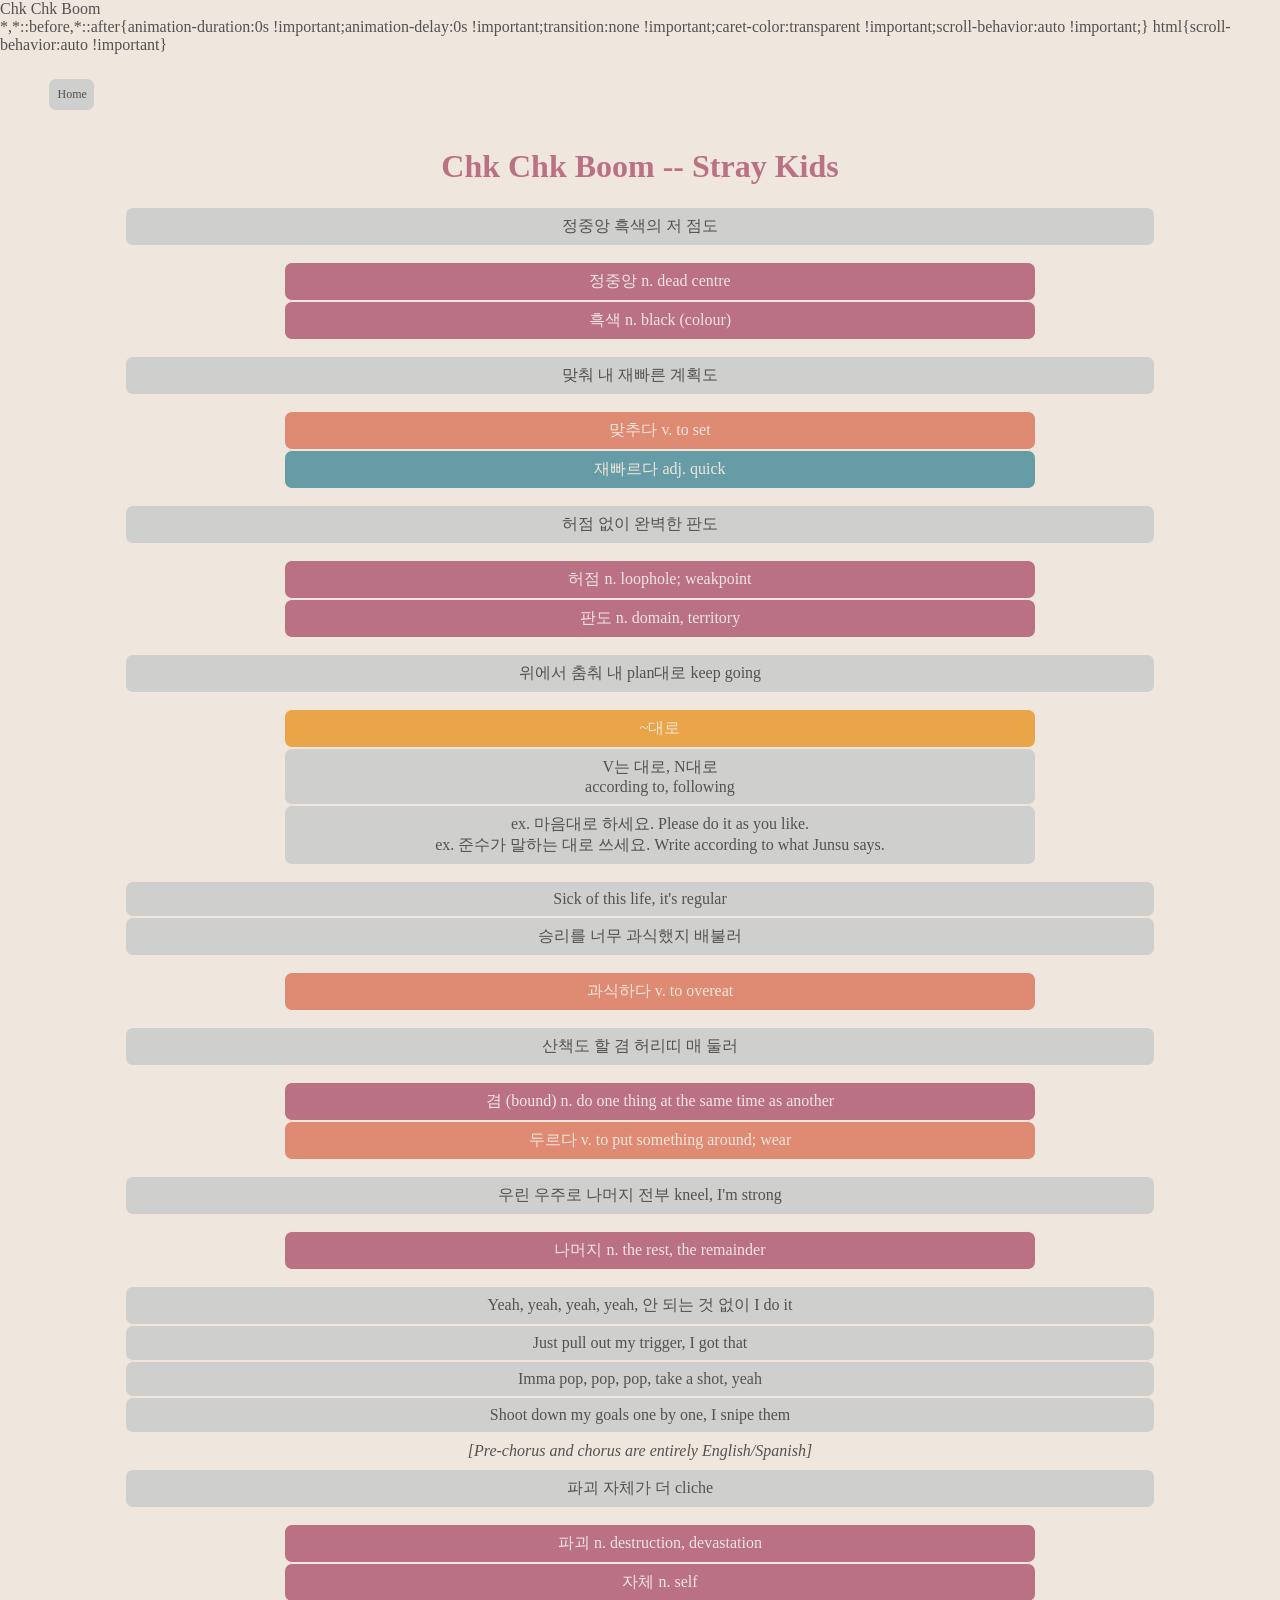
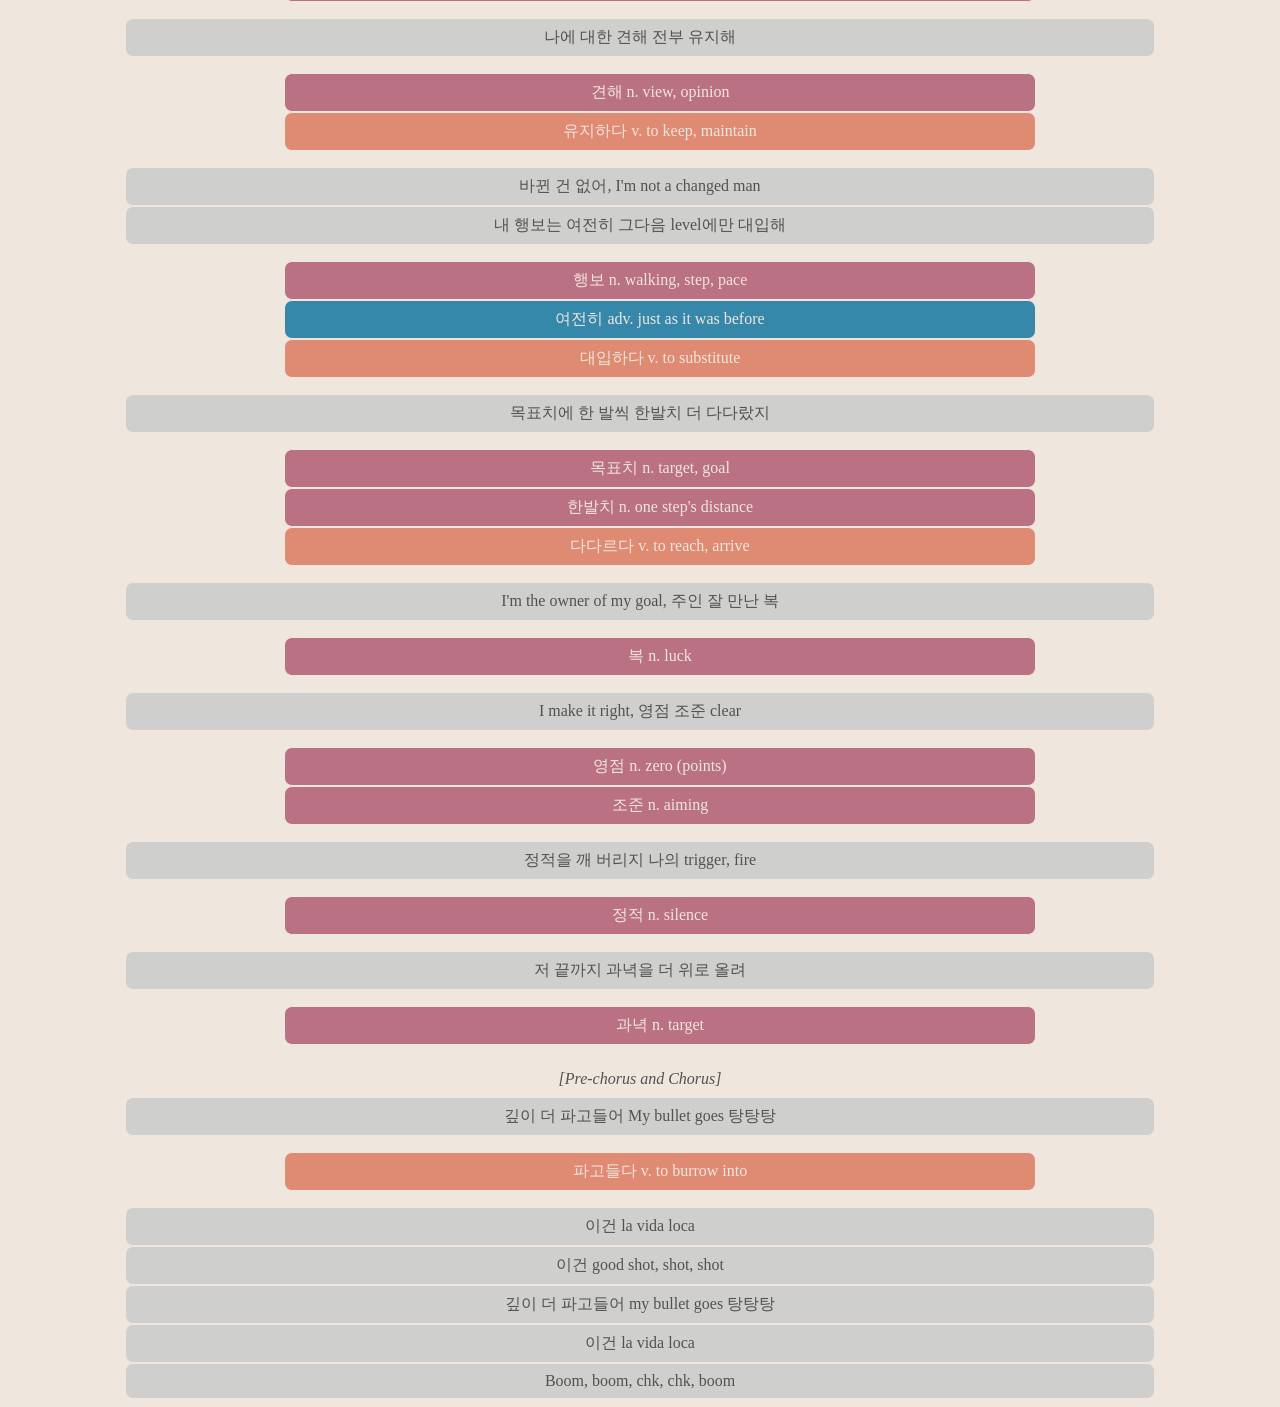
==== about.html @ ad4a9631 "initial content and styling" ====
<!DOCTYPE html>
<html>
<head>
    <meta charset="UTF-8"/>
    <meta name="viewport" content="width=device-width, initial-scale=1.0"/>
    <title>Chk Chk Boom</title>
    <link rel="stylesheet" href="style.css">
</head>
<body>
    <nav>
        <ul>
            <li><a href=index.html>Home</a></li>
        </ul>
    </nav>
    <main>
        <h1>Chk Chk Boom -- Stray Kids</h1>
        <p>정중앙 흑색의 저 점도</p>
            <ul>
                <li class="n">정중앙 n. dead centre</li>
                <li class="n">흑색 n. black (colour)</li>
            </ul>
        <p>맞춰 내 재빠른 계획도</p>
            <ul>
                <li class="v">맞추다 v. to set</li>
                <li class="adj">재빠르다 adj. quick</li>
            </ul>
        <p>허점 없이 완벽한 판도</p>
            <ul>
                <li class="n">허점 n. loophole; weakpoint</li>
                <li class="n">판도 n. domain, territory</li>
            </ul>
        <p>위에서 춤춰 내 plan대로 keep going</p>
            <ul>
                <li class="gr">~대로</li>
                <li class="gr-explain">V는 대로, N대로<br>
                according to, following<br>
                <li class="gr-explain">ex. 마음대로 하세요. Please do it as you like.<br>
                ex. 준수가 말하는 대로 쓰세요. Write according to what Junsu says.
            </ul>
        <p>Sick of this life, it's regular</p>
        <p>승리를 너무 과식했지 배불러</p>
            <ul>
                <li class="v">과식하다 v. to overeat</li>
            </ul>
        <p>산책도 할 겸 허리띠 매 둘러</p>
            <ul>
                <li class="n">겸 (bound) n. do one thing at the same time as another</li>
                <li class="v">두르다 v. to put something around; wear</li>
            </ul>
        <p>우린 우주로 나머지 전부 kneel, I'm strong</p>
            <ul>
                <li class="n">나머지 n. the rest, the remainder</li>
            </ul>
        <p>Yeah, yeah, yeah, yeah, 안 되는 것 없이 I do it</p>
        <p>Just pull out my trigger, I got that</p>
        <p>Imma pop, pop, pop, take a shot, yeah</p>
        <p>Shoot down my goals one by one, I snipe them</p>
        <p class="note"><em>[Pre-chorus and chorus are entirely English/Spanish]</em></p>
        <p>파괴 자체가 더 cliche</p>
            <ul>
                <li class="n">파괴 n. destruction, devastation</li>
                <li class="n">자체 n. self</li>
            </ul>
        <p>나에 대한 견해 전부 유지해</p>
            <ul>
                <li class="n">견해 n. view, opinion</li>
                <li class="v">유지하다 v. to keep, maintain</li>
            </ul>
        <p>바뀐 건 없어, I'm not a changed man</p>
        <p>내 행보는 여전히 그다음 level에만 대입해</p>
            <ul>
                <li class="n">행보 n. walking, step, pace</li>
                <li class="adv">여전히 adv. just as it was before</li>
                <li class="v">대입하다 v. to substitute</li>
            </ul>
        <p>목표치에 한 발씩 한발치 더 다다랐지</p>
            <ul>
                <li class="n">목표치 n. target, goal</li>
                <li class="n">한발치 n. one step's distance</li>
                <li class="v">다다르다 v. to reach, arrive</li>
            </ul>
        <p>I'm the owner of my goal, 주인 잘 만난 복</p>
            <ul>
                <li class="n">복 n. luck</li>
            </ul>
        <p>I make it right, 영점 조준 clear</p>
            <ul>
                <li class="n">영점 n. zero (points)</li>
                <li class="n">조준 n. aiming</li>
            </ul>
        <p>정적을 깨 버리지 나의 trigger, fire</p>
            <ul>
                <li class="n">정적 n. silence</li>
            </ul>
        <p>저 끝까지 과녁을 더 위로 올려</p>
            <ul>
                <li class="n">과녁 n. target</li>
            </ul>
        <p class="note"><em>[Pre-chorus and Chorus]</em></p>
        <p>깊이 더 파고들어 My bullet goes 탕탕탕</p>
            <ul>
                <li class="v">파고들다 v. to burrow into</li>
            </ul>
        <p>이건 la vida loca</p>
        <p>이건 good shot, shot, shot</p>
        <p>깊이 더 파고들어 my bullet goes 탕탕탕</p>
        <p>이건 la vida loca</p>
        <p>Boom, boom, chk, chk, boom</p>
    </main>
</body>
</html>
---- style.css ----
:root {
    /* Colour palette */
    --primary-colour: #EFE6DDff;
    --card-colour: #CFCFCEff;
    --noun: #BA7184ff;
    --verb: #DF8A73ff;
    --grammar: #EAA548ff;
    --adjective: #669CA5ff;
    --adverb: #3688AAff;
    --particle: #3D758Cff;
    --font-colour: #525252;
    --accent-font: #efe6dd;

    /* Typography */
    --font-size-xs: 12px;
    --font-size-small: 16px;
    --font-size-medium: 24px;
    --font-size-h1: 32px;

    /* Spacing */
    --spacing-small: 8px;
    --spacing-medium: 16px;
    --spacing-large: 32px;
    --spacing--xl: 48px;
}

* {
    background-color: var(--primary-colour);
    color: var(--font-colour);
    font-family: Cambria, Cochin, Georgia, Times, 'Times New Roman', serif;
    display: block;
}

body {
    margin: var(--spacing-small);
}

h1 {
    text-align: center;
    color: var(--noun);
    font-size: var(--font-size-h1)
}

h2 {
    color: var(--accent-font);
    background-color: var(--adjective);
    padding: var(--spacing-small);
    margin: var(--spacing-medium);
    border-radius: 8px;
}

h3 {
    margin: 0 var(--spacing-medium)
}

.song-nav {
    text-align: left;
    margin: 0;
    background-color: var(--adverb);
}

.song-nav a {
    color: var(--accent-font);
}

p {
    background-color: var(--card-colour);
    max-width: 80%;
    padding: var(--spacing-small);
    margin: 0 auto;
    border: 1px solid var(--accent-font);
    border-radius: 8px;
    text-align: center;
    font-size: var(--font-size-small);
}

nav {
    display: flex;
}

nav ul li {
    background-color: var(--card-colour);
    color: var(--font-colour);
    font-size: var(--font-size-xs);
    transition: all 0.3s ease-in;
}

nav ul li:hover {
    background-color: var(--noun);
    color: var(--accent-font);
}

ul {
    list-style: none inside;
}

li {
    color: var(--accent-font);
    max-width: 60%;
    padding: var(--spacing-small);
    margin: 0 auto;
    border: 1px solid var(--accent-font);
    border-radius: 8px;
    text-align: center;
    font-size: var(--font-size-small)
}

li a {
    text-decoration: none;
    background-color: inherit;
}

.n {
    background-color: var(--noun);

}

.v {
    background-color: var(--verb);
}

.adj {
    background-color: var(--adjective);
}

.adv {
    background-color: var(--adverb);
}

.gr {
    background-color: var(--grammar);
}

.gr-explain {
    margin: 0 auto;
    background-color: var(--card-colour);
    color: var(--font-colour);
}

.note {
    background-color: inherit;
}



#why {
    text-align: left;
}

#why p {
    background-color: var(--primary-colour);
    text-align: left;
    margin: 0 auto;
    padding: 0 auto;
    max-width: 100%;
}

#audience {
    text-align: right;
}

#audience p {
    background-color: var(--primary-colour);
    text-align: right;
    margin: 0 auto;
    padding: 0 auto;
    max-width: 100%;
}

em {
    font-family: Cambri0a;
}
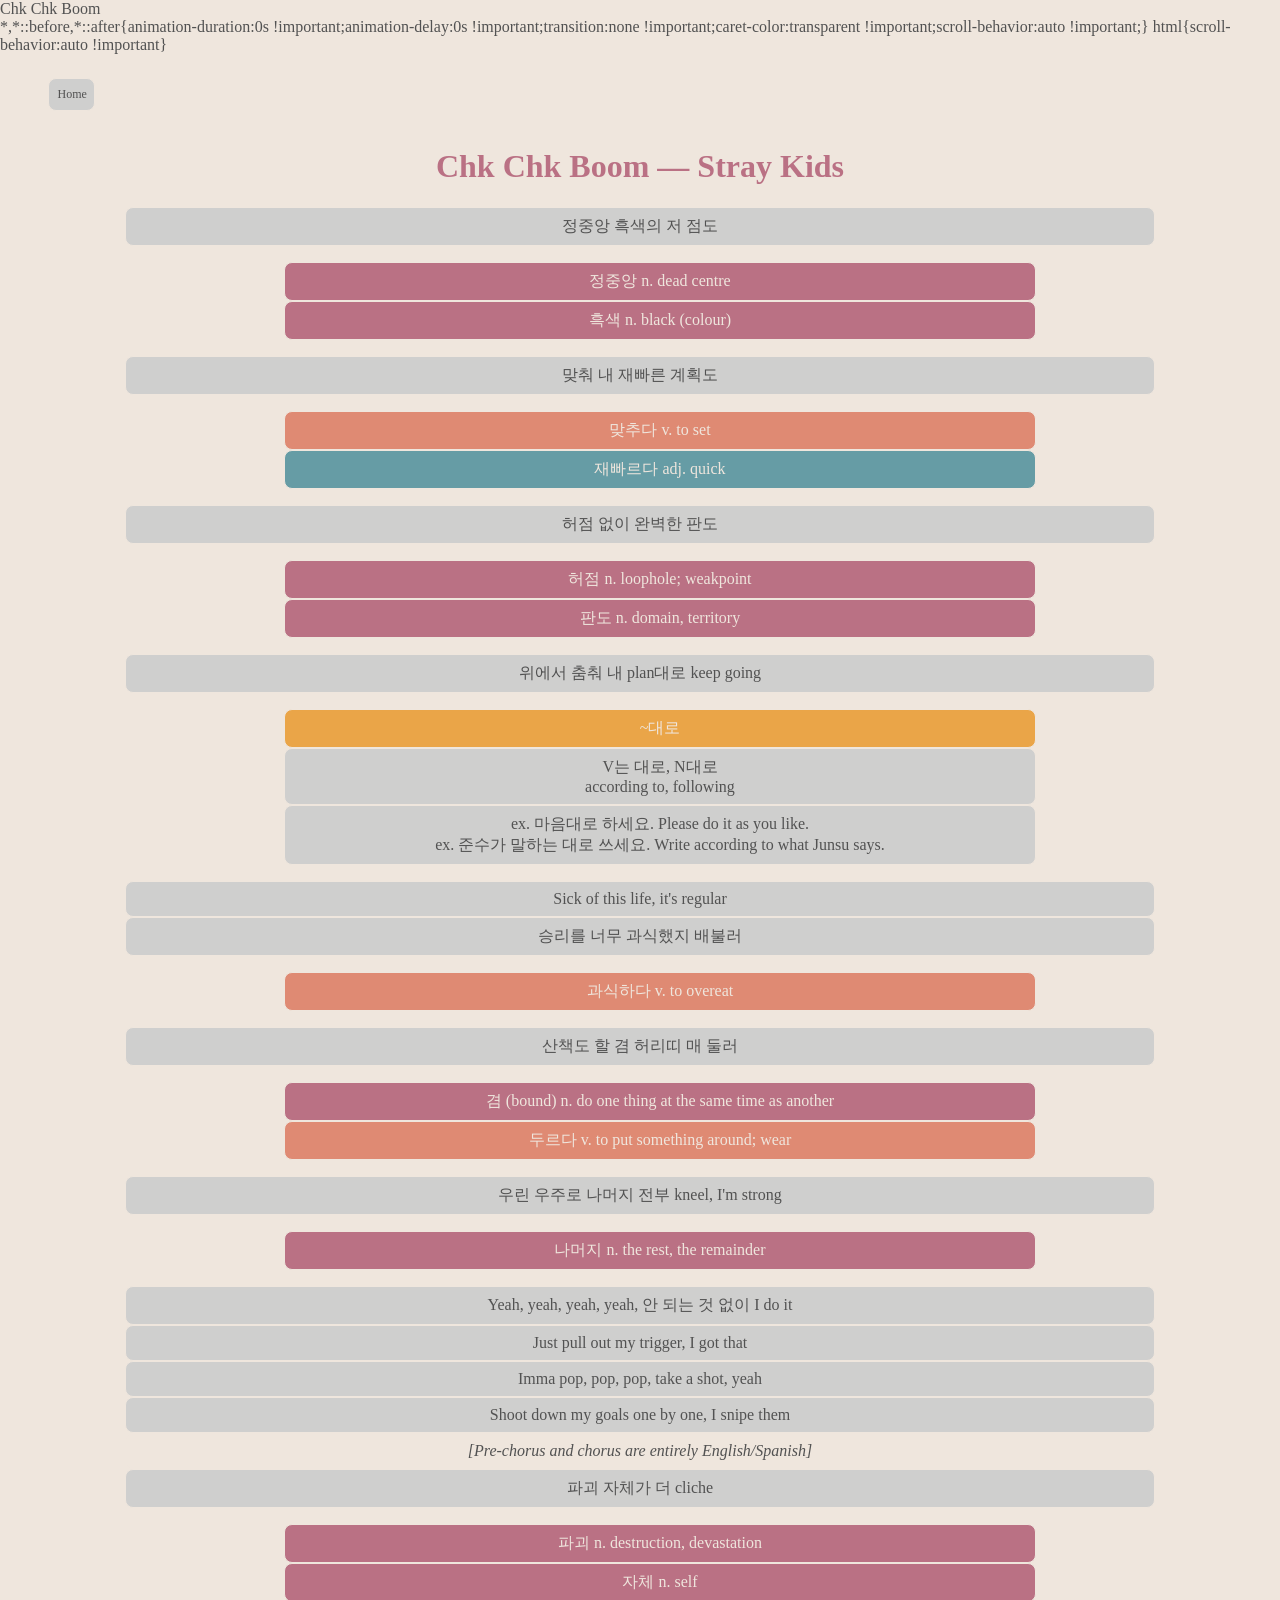
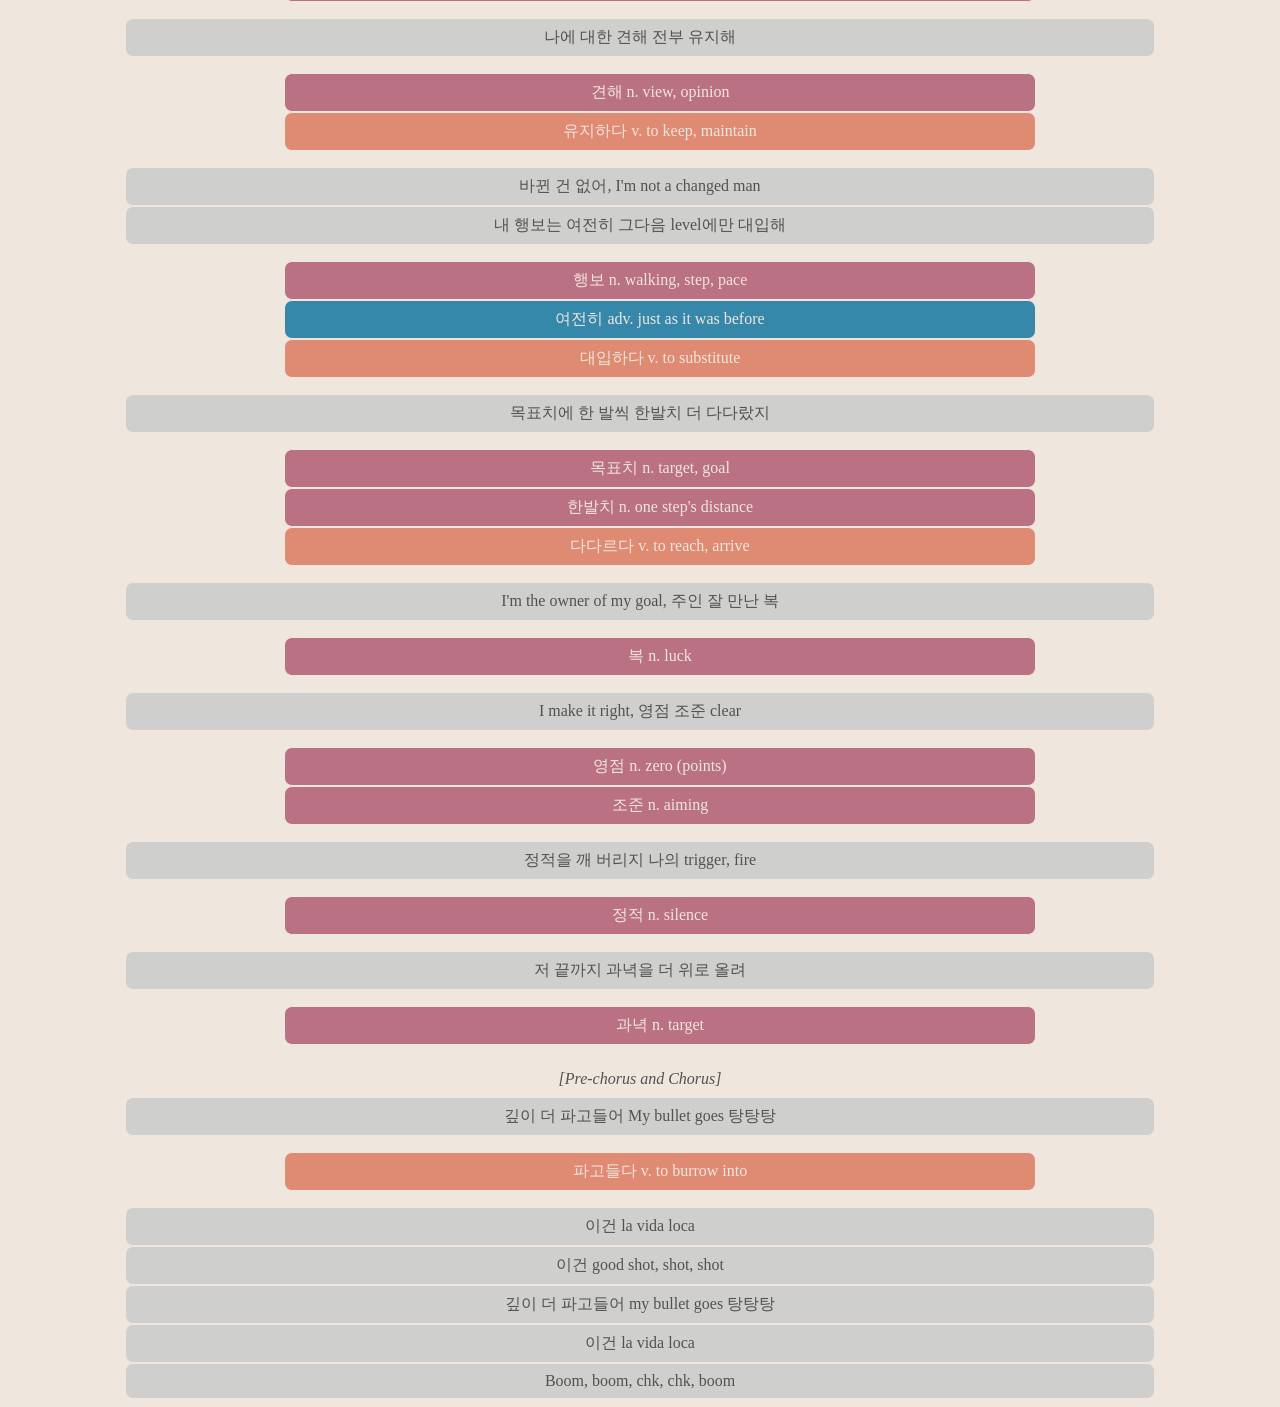
==== commit d0d7f2ef: "site link fix" ====
--- a/about.html
+++ b/about.html
@@ -13,7 +13,7 @@
         </ul>
     </nav>
     <main>
-        <h1>Chk Chk Boom -- Stray Kids</h1>
+        <h1>Chk Chk Boom &mdash; Stray Kids</h1>
         <p>정중앙 흑색의 저 점도</p>
             <ul>
                 <li class="n">정중앙 n. dead centre</li>
